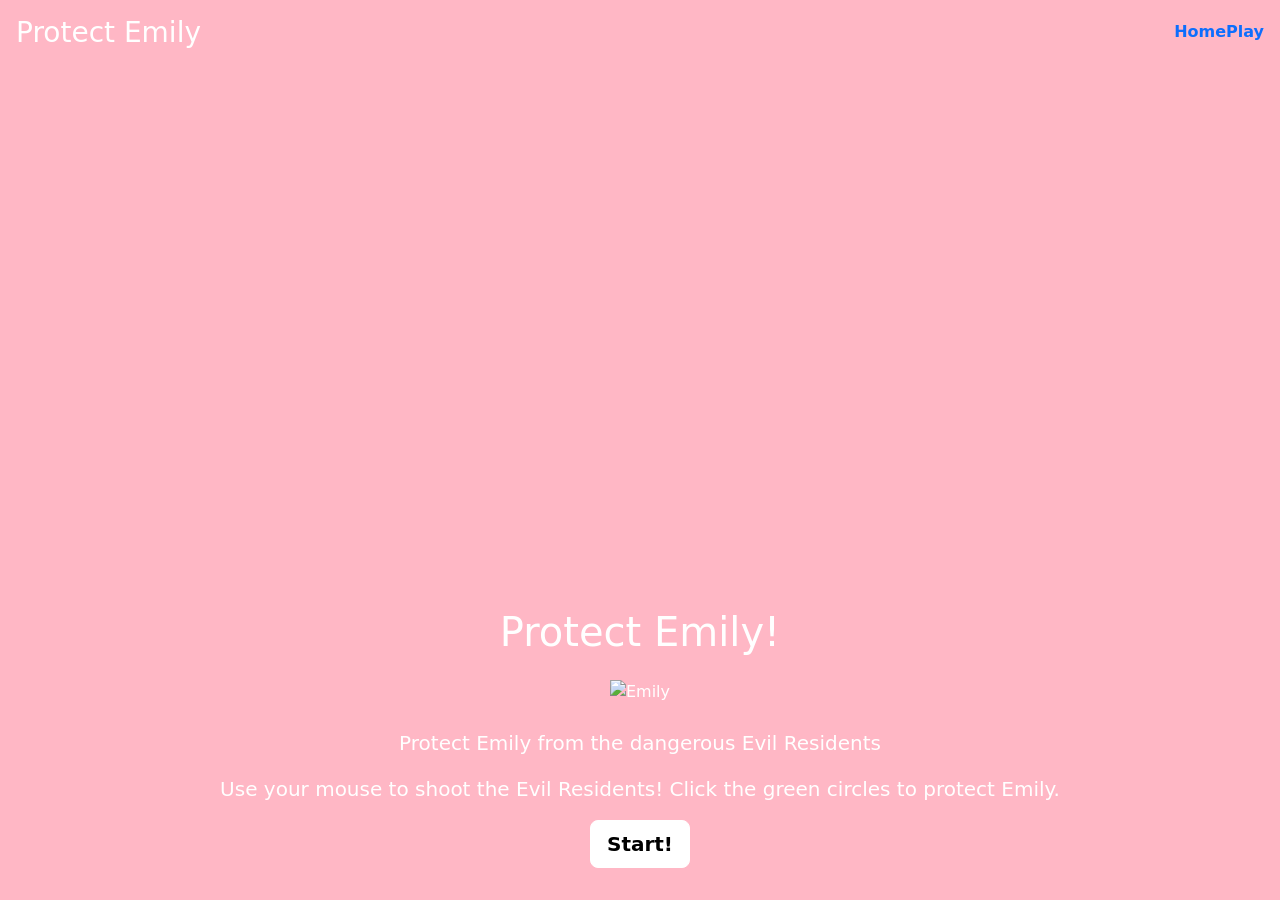
==== index.html @ e6b3c7f7 "8" ====
<!DOCTYPE html>
<html lang="en" class="h-100" data-bs-theme="auto">
<head>
  <meta charset="utf-8">
  <meta name="viewport" content="width=device-width, initial-scale=1">
  <meta name="description" content="Protect Emily from the dangerous Evil Residents">
  <title>Protect Emily!</title>
  <link href="https://cdn.jsdelivr.net/npm/bootstrap@5.3.8/dist/css/bootstrap.min.css" rel="stylesheet" integrity="sha384-sRIl4kxILFvY47J16cr9ZwB07vP4J8+LH7qKQnuqkuIAvNWLzeN8tE5YBujZqJLB" crossorigin="anonymous">
  <style>
    .cover-container {
      max-width: 100em;
      background-color: #FFB7C5;
    }
  </style>
</head>
<body class="d-flex h-100 text-center text-bg-dark">
  <div class="cover-container d-flex w-100 h-100 p-3 mx-auto flex-column">
    <header class="mb-auto">
      <div>
        <h3 class="float-md-start mb-0">Protect Emily</h3>
        <nav class="nav nav-masthead justify-content-center float-md-end">
          <a class="nav-link fw-bold py-1 px-0 active" aria-current="page" href="index.html">Home</a>
          <a class="nav-link fw-bold py-1 px-0" href="game.html">Play</a>
        </nav>
      </div>
    </header>
    <main class="px-3">
      <h1 class="mb-4">Protect Emily!</h1>
      <img src="https://i.pinimg.com/736x/98/ff/a9/98ffa9f7eabd3fe3a2f0c5706638774a.jpg" alt="Emily" class="img-fluid mb-4" style="max-width: 200px;">
      <p class="lead">Protect Emily from the dangerous Evil Residents</p>
      <p class="lead">Use your mouse to shoot the Evil Residents! Click the green circles to protect Emily.</p>
      <p class="lead">
        <a href="game.html" class="btn btn-lg btn-light fw-bold border-white bg-white">Start!</a>
      </p>
    </main>
  </div>
  <script src="https://cdn.jsdelivr.net/npm/bootstrap@5.3.8/dist/js/bootstrap.bundle.min.js" integrity="sha384-FKyoEForCGlyvwx9Hj09JcYn3nv7wiPVlz7YYwJrWVcXK/BmnVDxM+D2scQbITxI" crossorigin="anonymous"></script>
</body>
</html>
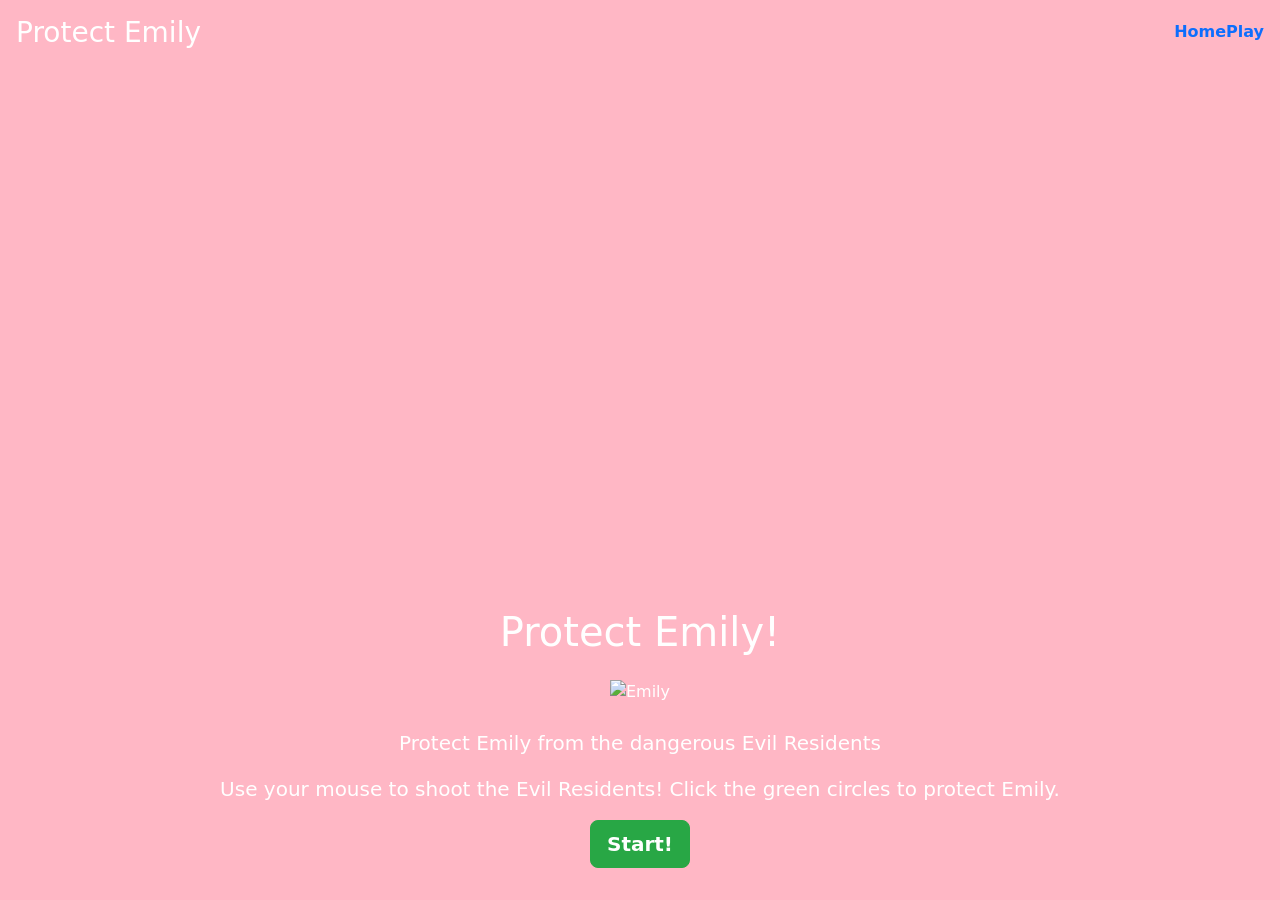
==== commit 7c079353: "9" ====
--- a/index.html
+++ b/index.html
@@ -6,12 +6,7 @@
   <meta name="description" content="Protect Emily from the dangerous Evil Residents">
   <title>Protect Emily!</title>
   <link href="https://cdn.jsdelivr.net/npm/bootstrap@5.3.8/dist/css/bootstrap.min.css" rel="stylesheet" integrity="sha384-sRIl4kxILFvY47J16cr9ZwB07vP4J8+LH7qKQnuqkuIAvNWLzeN8tE5YBujZqJLB" crossorigin="anonymous">
-  <style>
-    .cover-container {
-      max-width: 100em;
-      background-color: #FFB7C5;
-    }
-  </style>
+  <link href="style.css" rel="stylesheet">
 </head>
 <body class="d-flex h-100 text-center text-bg-dark">
   <div class="cover-container d-flex w-100 h-100 p-3 mx-auto flex-column">
@@ -30,7 +25,7 @@
       <p class="lead">Protect Emily from the dangerous Evil Residents</p>
       <p class="lead">Use your mouse to shoot the Evil Residents! Click the green circles to protect Emily.</p>
       <p class="lead">
-        <a href="game.html" class="btn btn-lg btn-light fw-bold border-white bg-white">Start!</a>
+        <a href="game.html" class="btn btn-lg btn-green">Start!</a>
       </p>
     </main>
   </div>
--- a/style.css
+++ b/style.css
@@ -0,0 +1,17 @@
+.cover-container {
+  max-width: 100em;
+  background-color: #FFB7C5;
+}
+
+.btn-green {
+  background-color: #28a745;
+  border-color: #28a745;
+  color: white;
+  font-weight: bold;
+}
+
+.btn-green:hover {
+  background-color: #218838;
+  border-color: #218838;
+  color: white;
+}
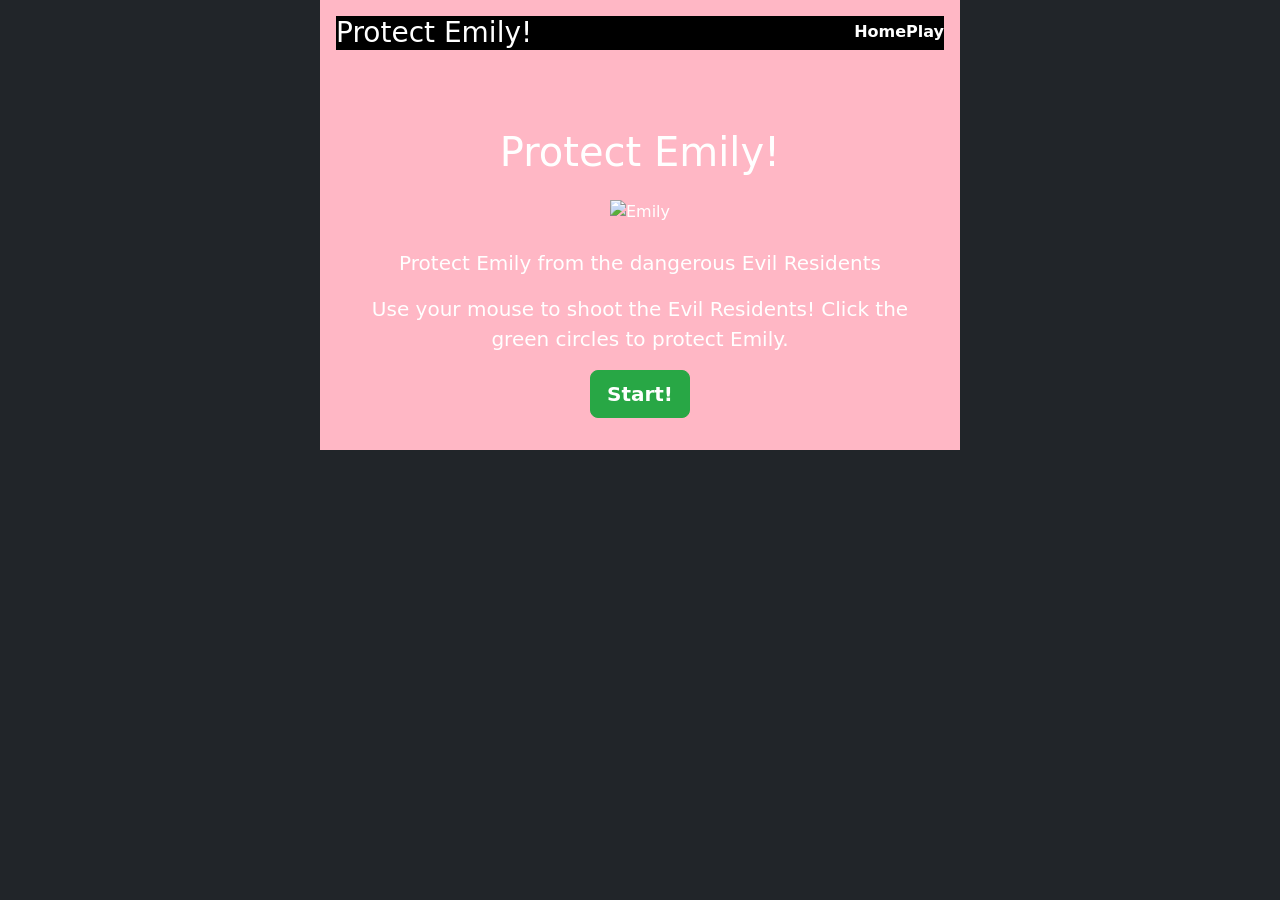
==== commit 04df90a2: "14" ====
--- a/index.html
+++ b/index.html
@@ -9,10 +9,10 @@
   <link href="style.css" rel="stylesheet">
 </head>
 <body class="d-flex h-100 text-center text-bg-dark">
-  <div class="cover-container d-flex w-100 h-100 p-3 mx-auto flex-column">
+  <div class="cover-container d-flex w-50 h-50 p-3 mx-auto flex-column">
     <header class="mb-auto">
       <div>
-        <h3 class="float-md-start mb-0">Protect Emily</h3>
+        <h3 class="float-md-start mb-0">Protect Emily!</h3>
         <nav class="nav nav-masthead justify-content-center float-md-end">
           <a class="nav-link fw-bold py-1 px-0 active" aria-current="page" href="index.html">Home</a>
           <a class="nav-link fw-bold py-1 px-0" href="game.html">Play</a>
--- a/style.css
+++ b/style.css
@@ -1,6 +1,19 @@
 .cover-container {
   max-width: 100em;
   background-color: #FFB7C5;
+}
+
+header {
+  background-color: #000;
+}
+
+.nav.nav-masthead {
+  background-color: #000;
+}
+
+.nav.nav-masthead .nav-link,
+.nav.nav-masthead .nav-link.active {
+  color: #fff !important;
 }
 
 .btn-green {
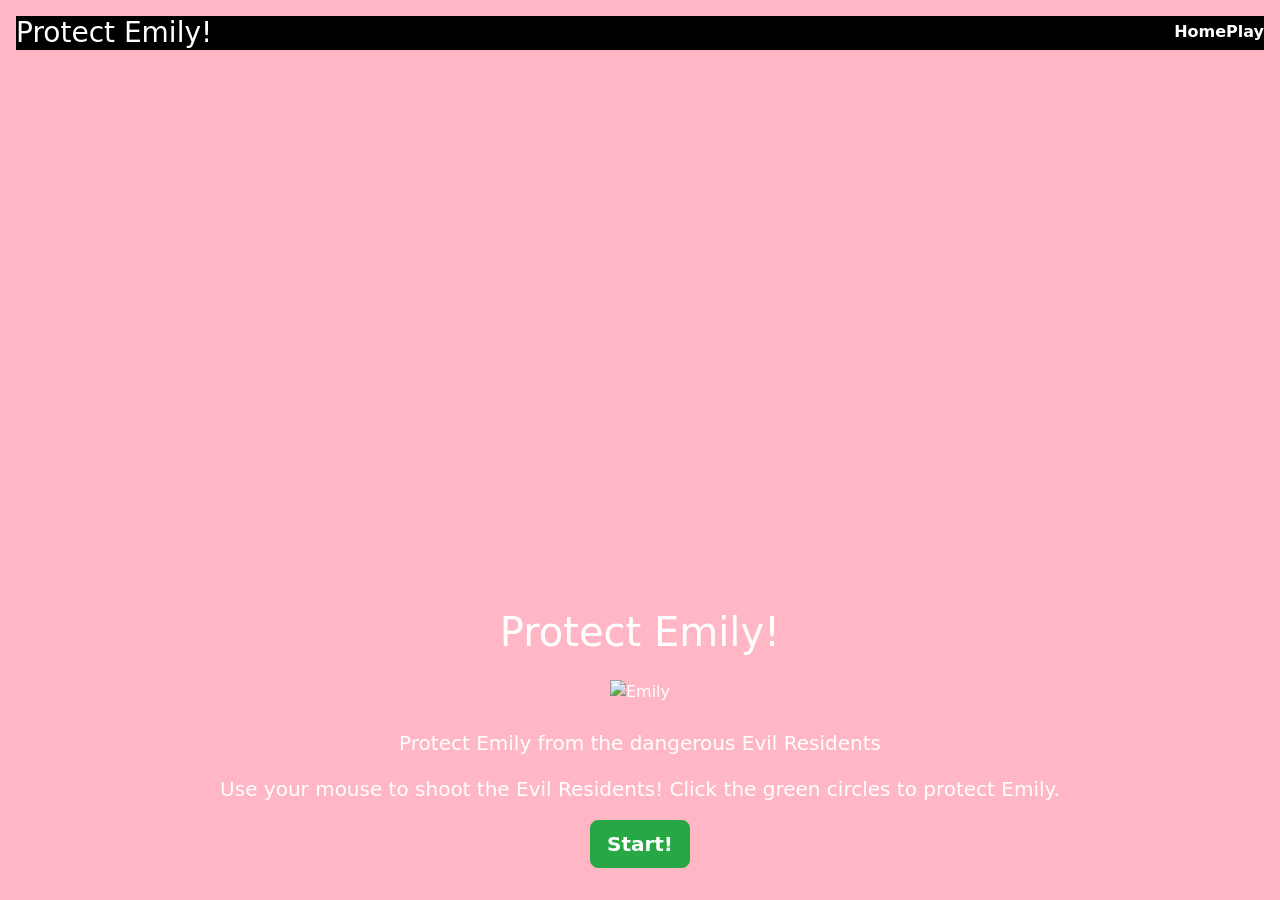
==== commit 4d4ed51b: "15" ====
--- a/index.html
+++ b/index.html
@@ -9,7 +9,7 @@
   <link href="style.css" rel="stylesheet">
 </head>
 <body class="d-flex h-100 text-center text-bg-dark">
-  <div class="cover-container d-flex w-50 h-50 p-3 mx-auto flex-column">
+  <div class="cover-container d-flex w-100 h-100 p-3 mx-auto flex-column">
     <header class="mb-auto">
       <div>
         <h3 class="float-md-start mb-0">Protect Emily!</h3>
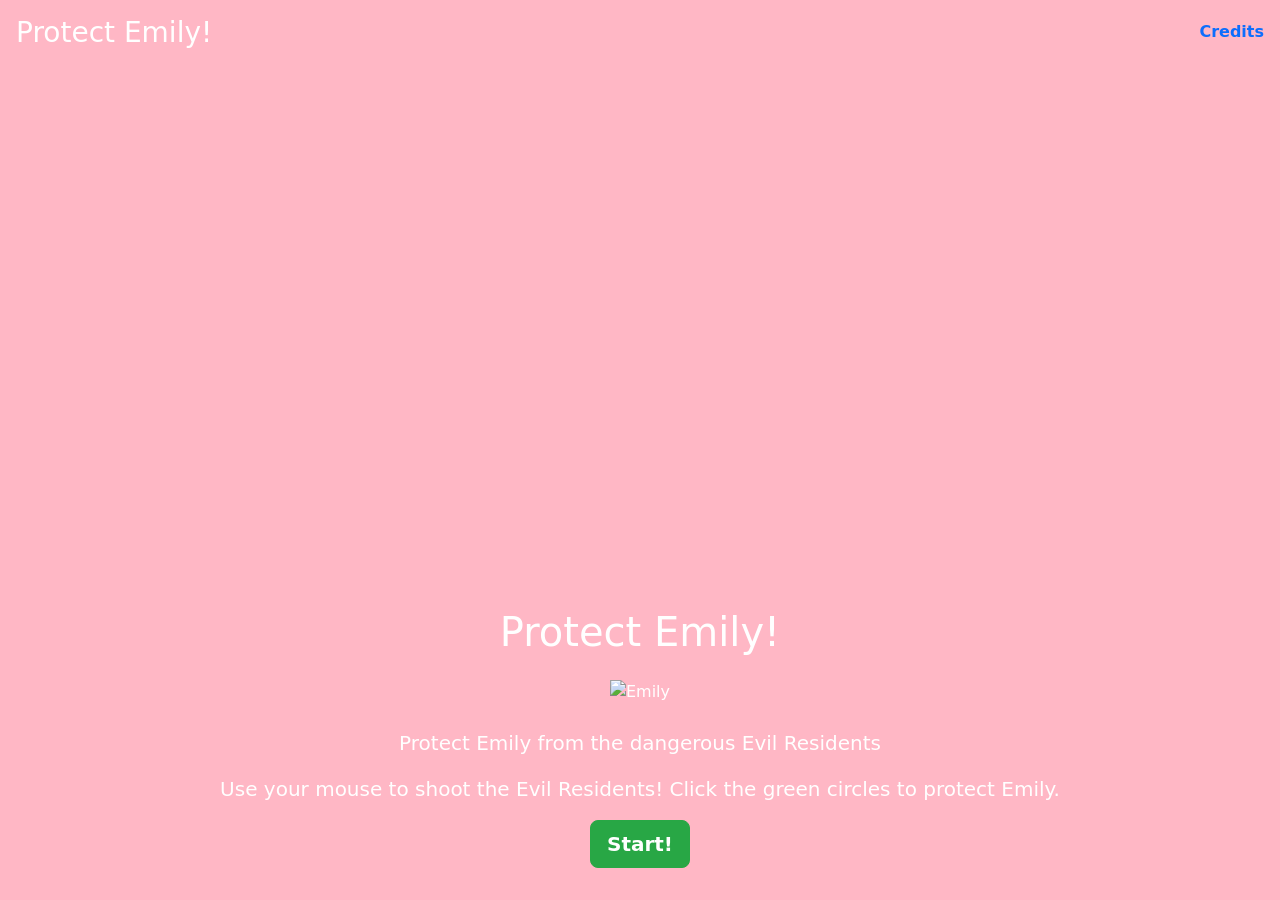
==== commit c609c29f: "19" ====
--- a/index.html
+++ b/index.html
@@ -14,8 +14,7 @@
       <div>
         <h3 class="float-md-start mb-0">Protect Emily!</h3>
         <nav class="nav nav-masthead justify-content-center float-md-end">
-          <a class="nav-link fw-bold py-1 px-0 active" aria-current="page" href="index.html">Home</a>
-          <a class="nav-link fw-bold py-1 px-0" href="game.html">Play</a>
+          <a class="nav-link fw-bold py-1 px-0" href="credits.html">Credits</a>
         </nav>
       </div>
     </header>
--- a/style.css
+++ b/style.css
@@ -1,20 +1,8 @@
 .cover-container {
-  max-width: 100em;
+  max-width: 100%;
   background-color: #FFB7C5;
 }
 
-header {
-  background-color: #000;
-}
-
-.nav.nav-masthead {
-  background-color: #000;
-}
-
-.nav.nav-masthead .nav-link,
-.nav.nav-masthead .nav-link.active {
-  color: #fff !important;
-}
 
 .btn-green {
   background-color: #28a745;
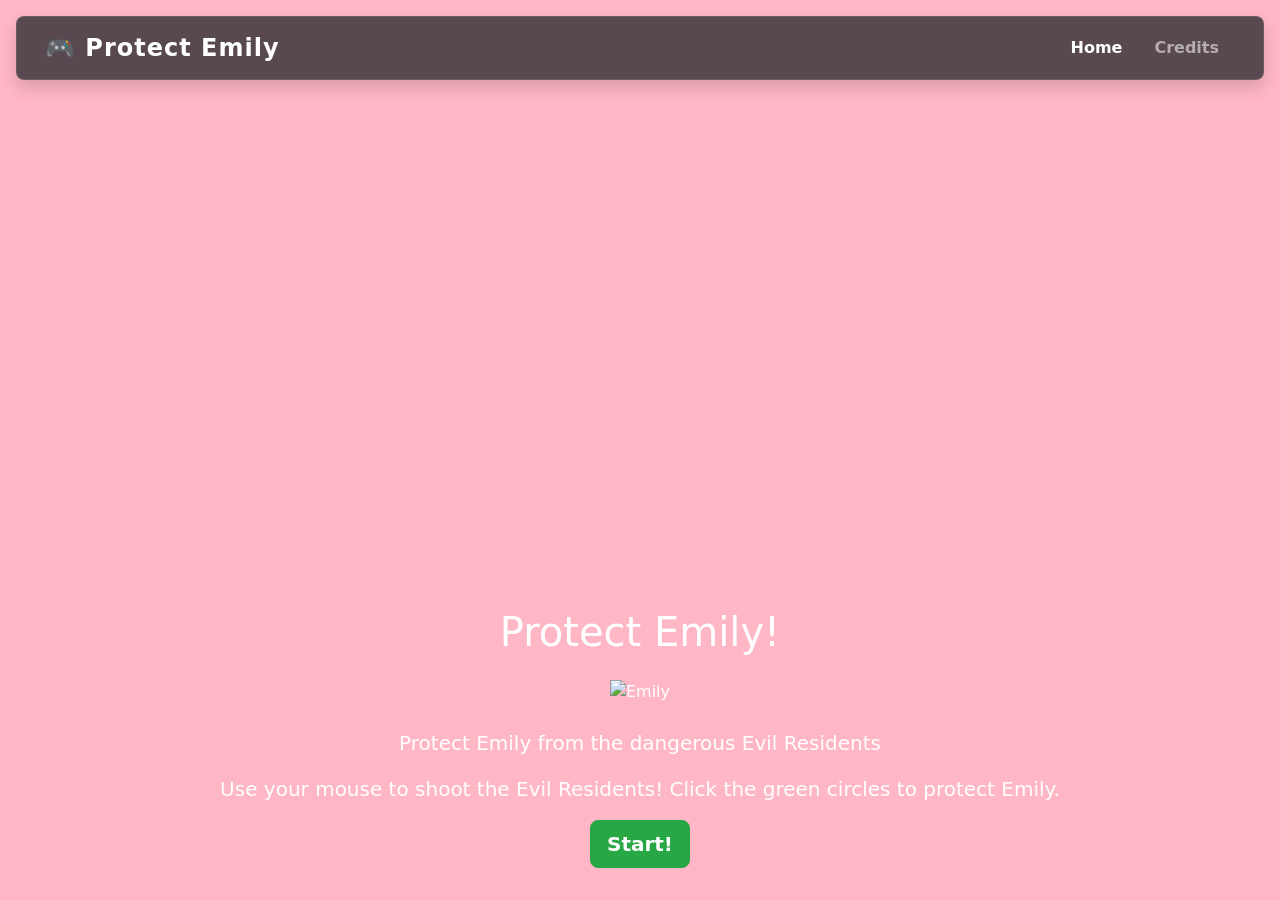
==== commit 23b8dbb4: "24" ====
--- a/index.html
+++ b/index.html
@@ -10,14 +10,33 @@
 </head>
 <body class="d-flex h-100 text-center text-bg-dark">
   <div class="cover-container d-flex w-100 h-100 p-3 mx-auto flex-column">
-    <header class="mb-auto">
-      <div>
-        <h3 class="float-md-start mb-0">Protect Emily!</h3>
-        <nav class="nav nav-masthead justify-content-center float-md-end">
-          <a class="nav-link fw-bold py-1 px-0" href="credits.html">Credits</a>
-        </nav>
+<header class="mb-auto">
+  <nav class="navbar navbar-expand-md navbar-dark bg-dark bg-opacity-75 rounded-3 px-3 py-2 shadow">
+    <div class="container-fluid">
+      
+      <!-- Brand -->
+      <a class="navbar-brand fw-bold fs-4" href="#">🎮 Protect Emily</a>
+
+      <!-- Mobile toggle -->
+      <button class="navbar-toggler" type="button" data-bs-toggle="collapse" data-bs-target="#navbarsExample">
+        <span class="navbar-toggler-icon"></span>
+      </button>
+
+      <!-- Links -->
+      <div class="collapse navbar-collapse justify-content-end" id="navbarsExample">
+        <ul class="navbar-nav">
+          <li class="nav-item">
+            <a class="nav-link active fw-semibold px-3" href="#">Home</a>
+          </li>
+          <li class="nav-item">
+            <a class="nav-link fw-semibold px-3" href="credits.html">Credits</a>
+          </li>
+        </ul>
       </div>
-    </header>
+
+    </div>
+  </nav>
+</header>
     <main class="px-3">
       <h1 class="mb-4">Protect Emily!</h1>
       <img src="https://i.pinimg.com/736x/98/ff/a9/98ffa9f7eabd3fe3a2f0c5706638774a.jpg" alt="Emily" class="img-fluid mb-4" style="max-width: 200px;">
--- a/style.css
+++ b/style.css
@@ -16,3 +16,30 @@
   border-color: #218838;
   color: white;
 }
+
+html, body {
+  margin: 0;
+  height: 100%;
+  overflow: hidden;
+}
+
+canvas {
+  display: block;
+}
+.navbar {
+  backdrop-filter: blur(10px);
+  border: 1px solid rgba(255, 255, 255, 0.1);
+}
+
+.nav-link {
+  transition: all 0.2s ease;
+}
+
+.nav-link:hover {
+  color: #00ff88 !important;
+  transform: translateY(-2px);
+}
+
+.navbar-brand {
+  letter-spacing: 1px;
+}
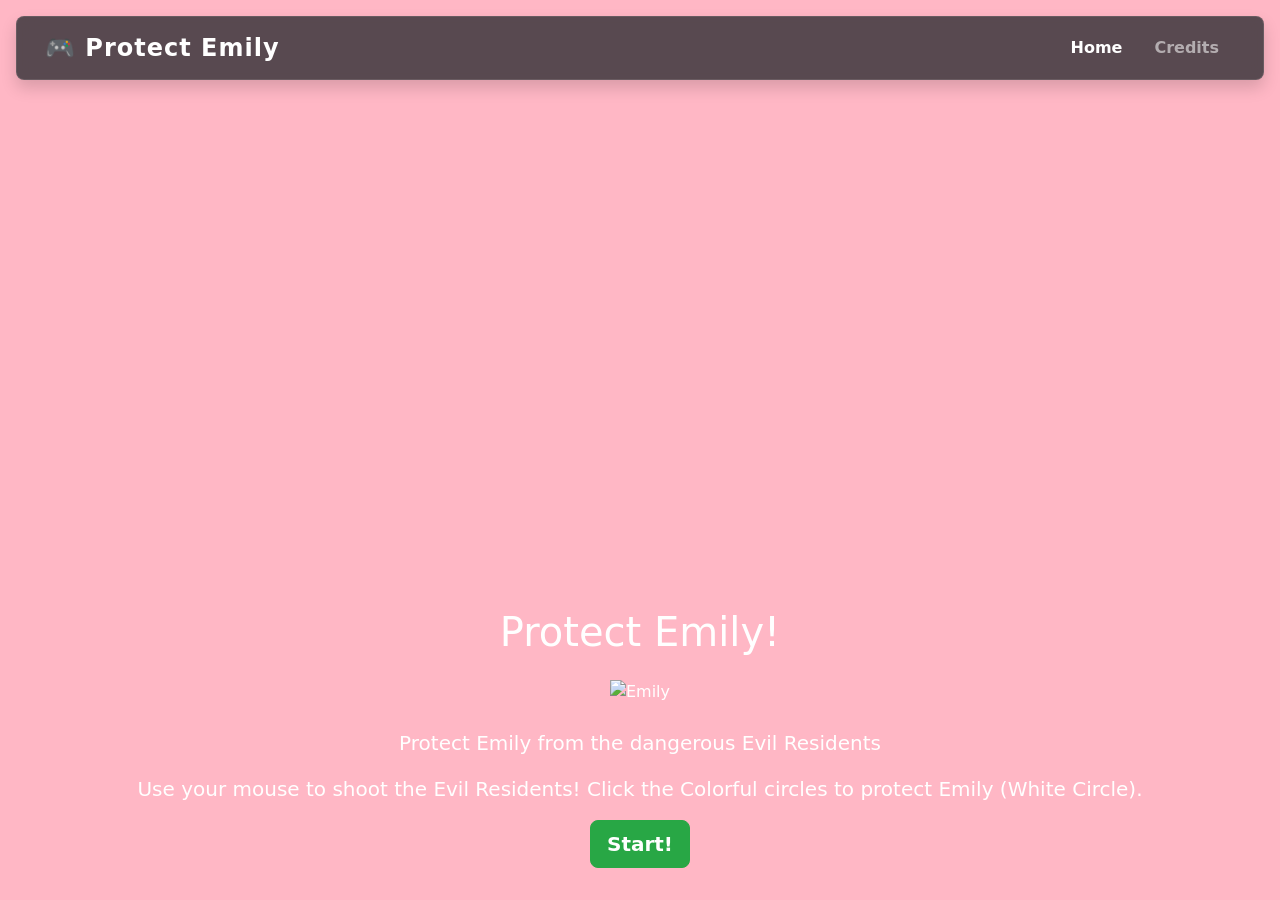
==== commit 859ef9a7: "26" ====
--- a/index.html
+++ b/index.html
@@ -41,7 +41,7 @@
       <h1 class="mb-4">Protect Emily!</h1>
       <img src="https://i.pinimg.com/736x/98/ff/a9/98ffa9f7eabd3fe3a2f0c5706638774a.jpg" alt="Emily" class="img-fluid mb-4" style="max-width: 200px;">
       <p class="lead">Protect Emily from the dangerous Evil Residents</p>
-      <p class="lead">Use your mouse to shoot the Evil Residents! Click the green circles to protect Emily.</p>
+      <p class="lead">Use your mouse to shoot the Evil Residents! Click the Colorful circles to protect Emily (White Circle).</p>
       <p class="lead">
         <a href="game.html" class="btn btn-lg btn-green">Start!</a>
       </p>
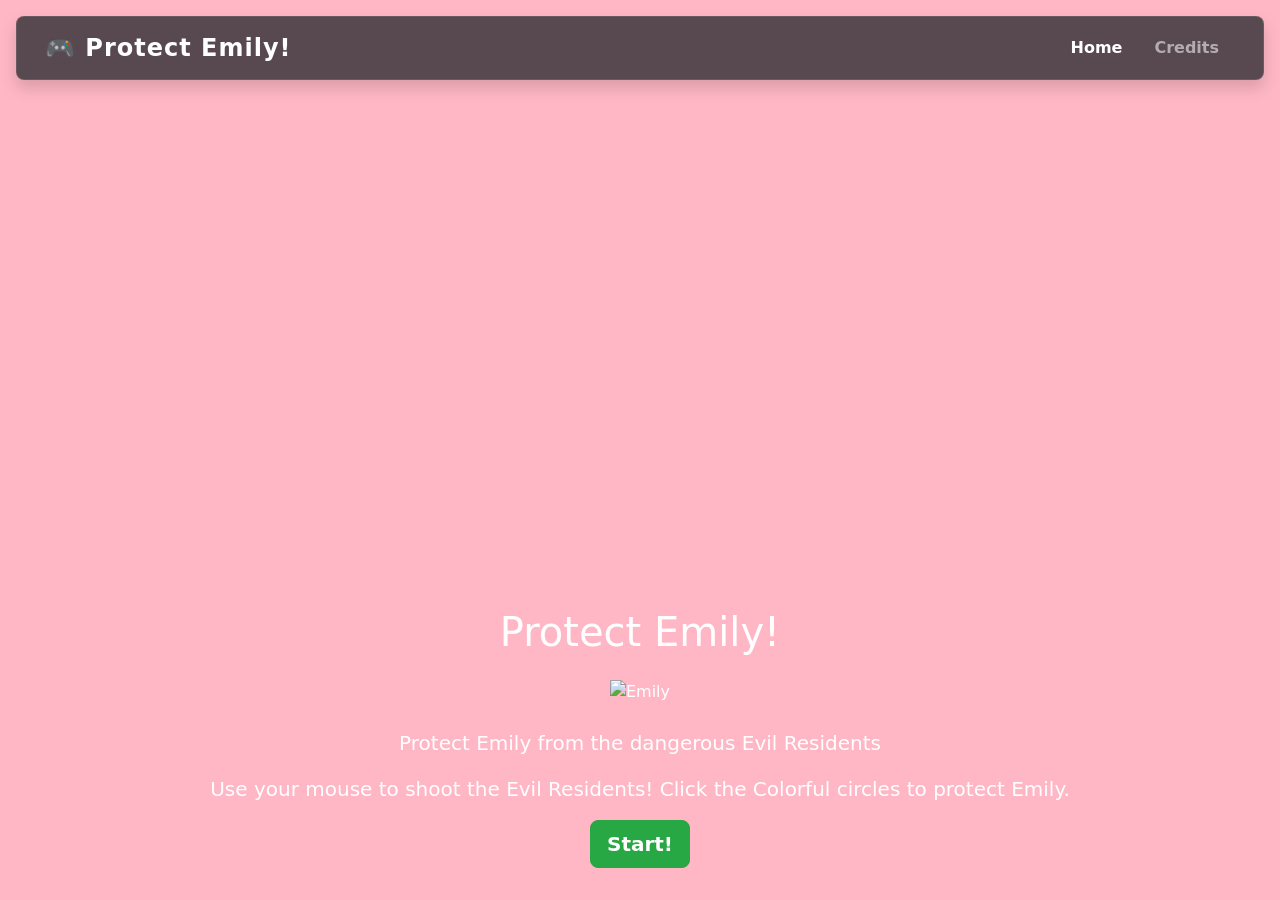
==== commit 06143687: "30" ====
--- a/index.html
+++ b/index.html
@@ -15,7 +15,7 @@
     <div class="container-fluid">
       
       <!-- Brand -->
-      <a class="navbar-brand fw-bold fs-4" href="#">🎮 Protect Emily</a>
+      <a class="navbar-brand fw-bold fs-4" href="index.html">🎮 Protect Emily!</a>
 
       <!-- Mobile toggle -->
       <button class="navbar-toggler" type="button" data-bs-toggle="collapse" data-bs-target="#navbarsExample">
@@ -26,7 +26,7 @@
       <div class="collapse navbar-collapse justify-content-end" id="navbarsExample">
         <ul class="navbar-nav">
           <li class="nav-item">
-            <a class="nav-link active fw-semibold px-3" href="#">Home</a>
+            <a class="nav-link active fw-semibold px-3" href="index.html">Home</a>
           </li>
           <li class="nav-item">
             <a class="nav-link fw-semibold px-3" href="credits.html">Credits</a>
@@ -41,7 +41,7 @@
       <h1 class="mb-4">Protect Emily!</h1>
       <img src="https://i.pinimg.com/736x/98/ff/a9/98ffa9f7eabd3fe3a2f0c5706638774a.jpg" alt="Emily" class="img-fluid mb-4" style="max-width: 200px;">
       <p class="lead">Protect Emily from the dangerous Evil Residents</p>
-      <p class="lead">Use your mouse to shoot the Evil Residents! Click the Colorful circles to protect Emily (White Circle).</p>
+      <p class="lead">Use your mouse to shoot the Evil Residents! Click the Colorful circles to protect Emily.</p>
       <p class="lead">
         <a href="game.html" class="btn btn-lg btn-green">Start!</a>
       </p>
